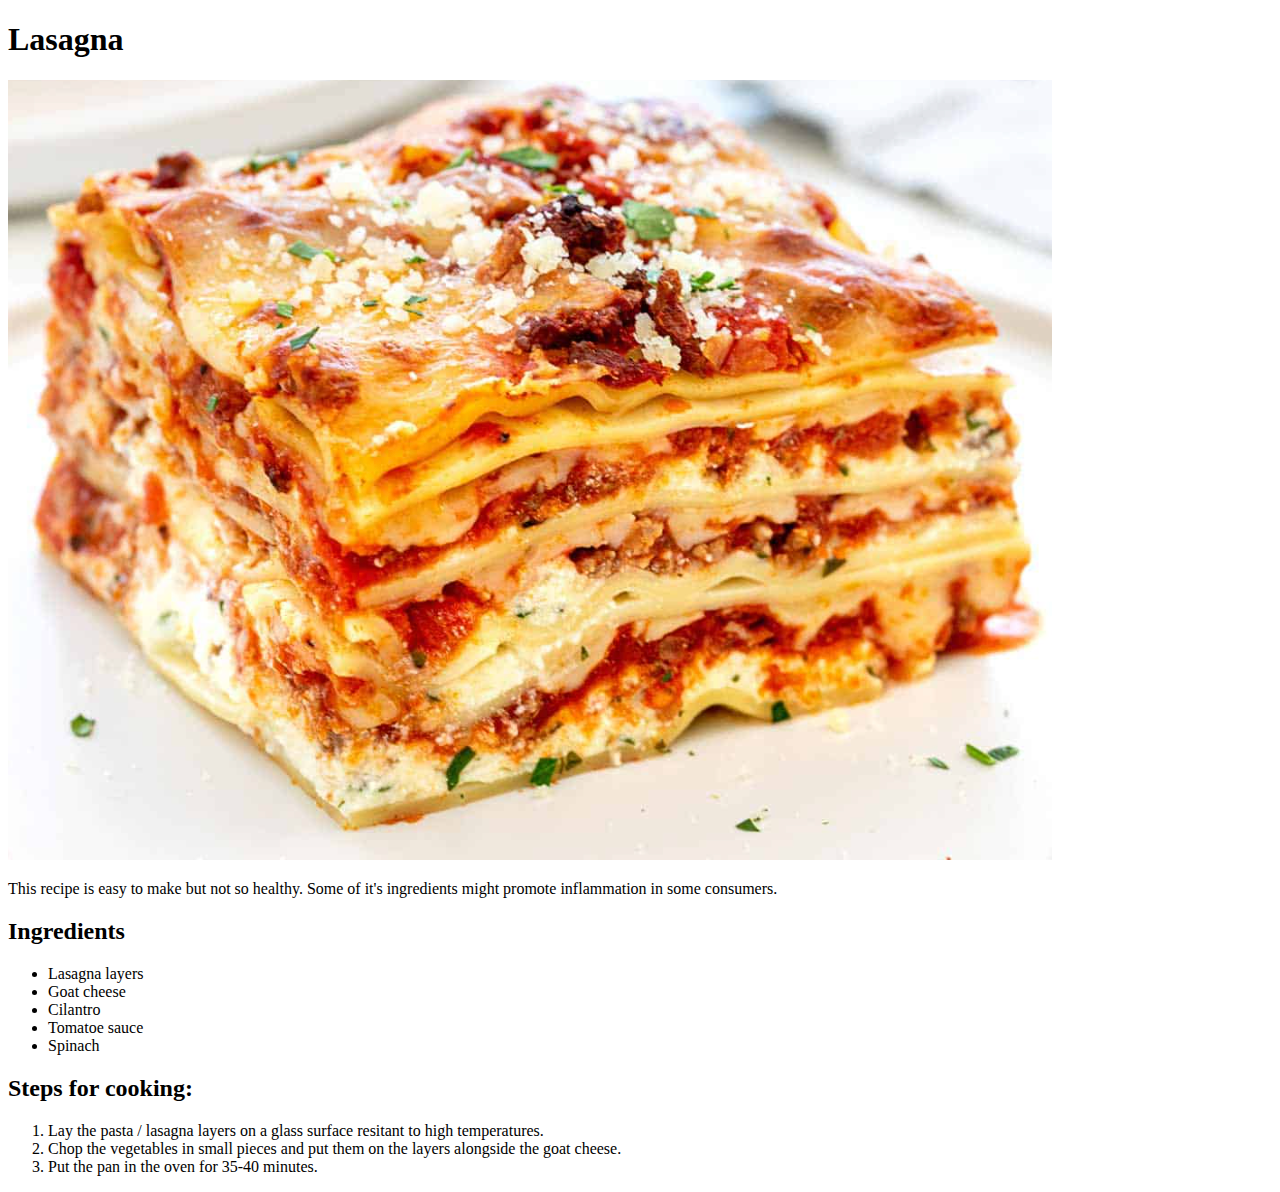
==== recipes/lasagna.html @ 9be3991d "Creation and editing of all files" ====
<!DOCTYPE html>
<html lang="en">
<head>
    <meta charset="UTF-8">
    <meta http-equiv="X-UA-Compatible" content="IE=edge">
    <meta name="viewport" content="width=device-width, initial-scale=1.0">
    <title>Document</title>
</head>
<body>
    <h1>Lasagna</h1>
    <img src="lasagna.png">
    <p>This recipe
     is easy to make but not so healthy. Some of it's ingredients might promote inflammation in some consumers.</p>

    <h2>Ingredients</h2>
    <ul>
    <li>Lasagna layers</li>
    <li>Goat cheese</li>
    <li>Cilantro</li>
    <li>Tomatoe sauce</li>
    <li>Spinach</li>
    </ul>

    <h2>Steps for cooking:</h2>
    <ol>
        <li>Lay the pasta / lasagna layers on a glass surface resitant to high temperatures.</li>
        <li>Chop the vegetables in small pieces and put them on the layers alongside the goat cheese.</li>
        <li>Put the pan in the oven for 35-40 minutes.</li>
    </ol>
</body>
</html>
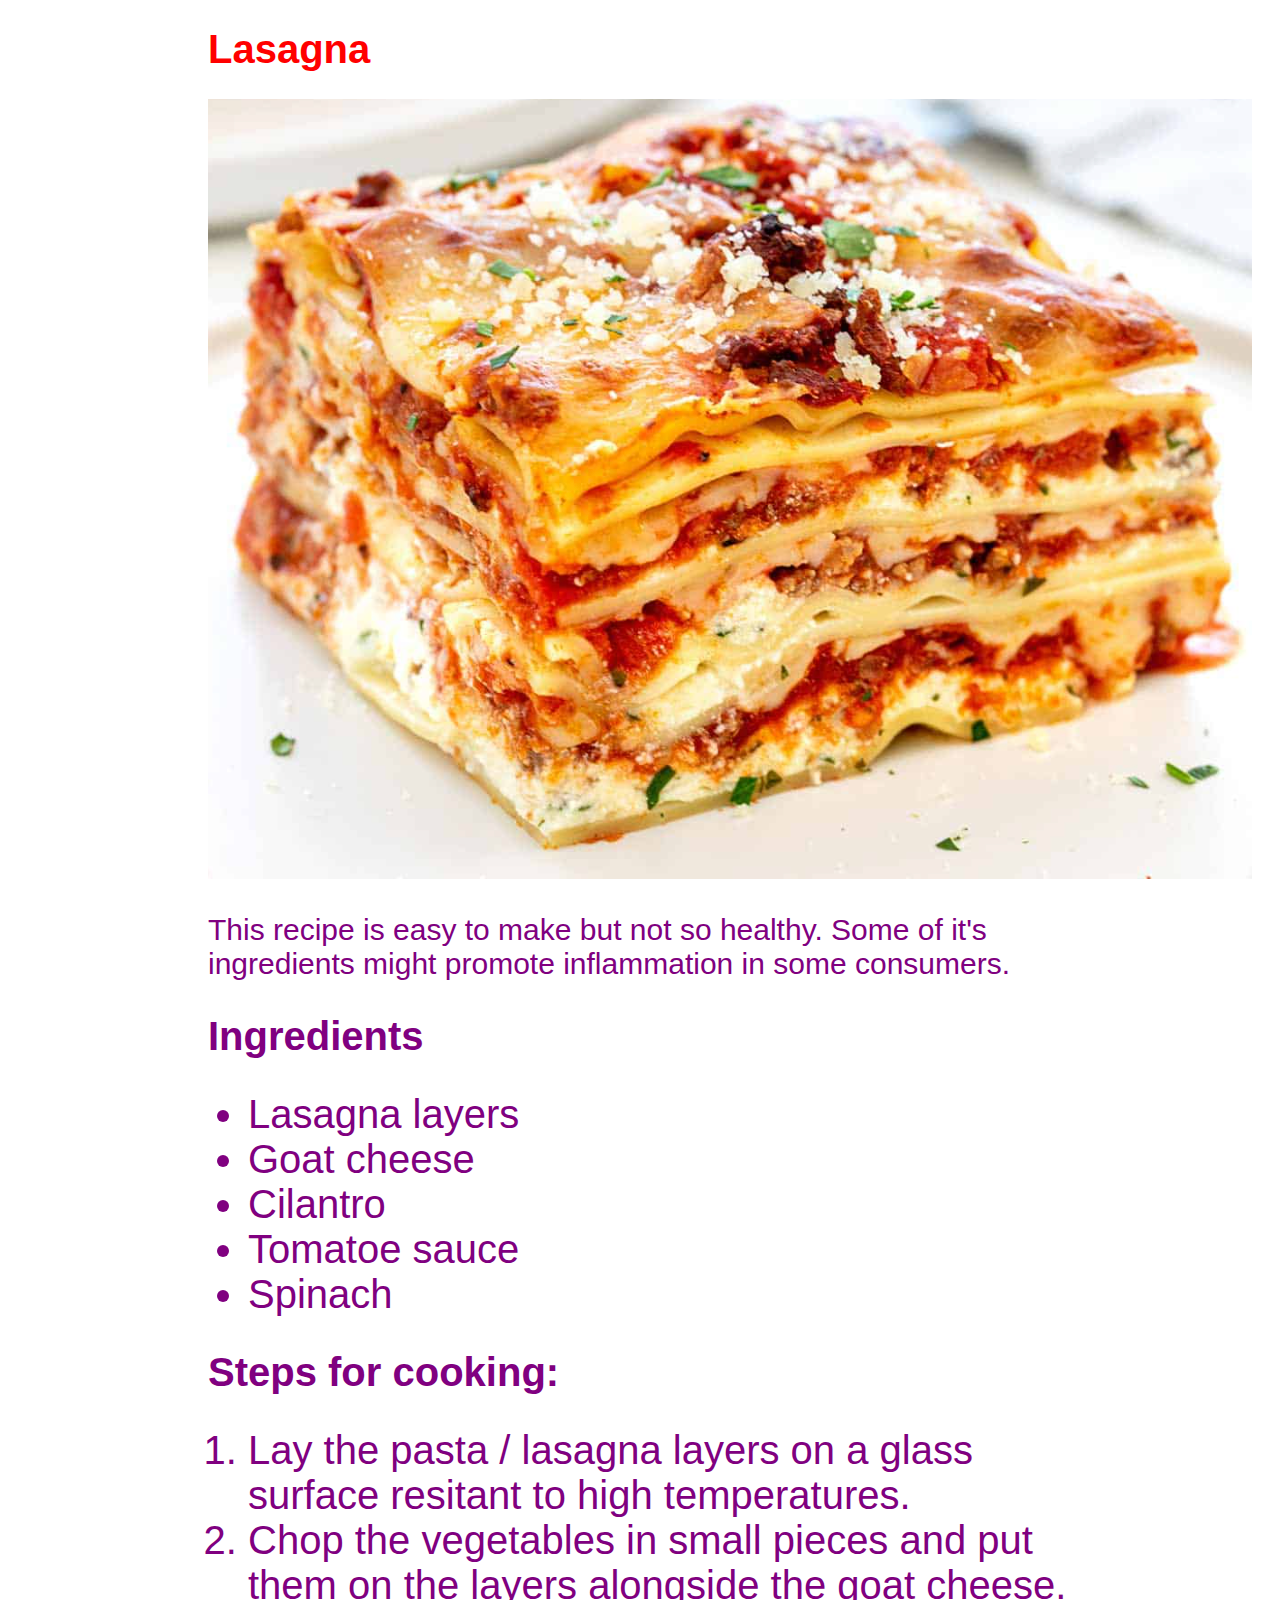
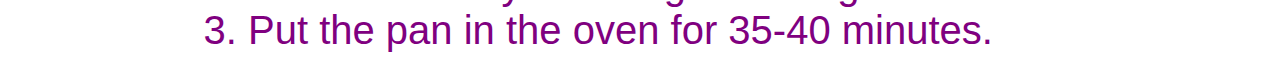
==== commit b4fa6092: "Edit  sub HTML files and CSS file" ====
--- a/recipes/lasagna.html
+++ b/recipes/lasagna.html
@@ -4,28 +4,29 @@
     <meta charset="UTF-8">
     <meta http-equiv="X-UA-Compatible" content="IE=edge">
     <meta name="viewport" content="width=device-width, initial-scale=1.0">
+    <link href="../style.css" rel="stylesheet">
     <title>Document</title>
 </head>
 <body>
-    <h1>Lasagna</h1>
-    <img src="lasagna.png">
-    <p>This recipe
-     is easy to make but not so healthy. Some of it's ingredients might promote inflammation in some consumers.</p>
-
-    <h2>Ingredients</h2>
-    <ul>
-    <li>Lasagna layers</li>
-    <li>Goat cheese</li>
-    <li>Cilantro</li>
-    <li>Tomatoe sauce</li>
-    <li>Spinach</li>
-    </ul>
-
-    <h2>Steps for cooking:</h2>
-    <ol>
-        <li>Lay the pasta / lasagna layers on a glass surface resitant to high temperatures.</li>
-        <li>Chop the vegetables in small pieces and put them on the layers alongside the goat cheese.</li>
-        <li>Put the pan in the oven for 35-40 minutes.</li>
-    </ol>
+    <div class="bodySubRecipe">
+        <h1 class = "h1SubRecipe">Lasagna</h1>
+        <img class = "imgSubRecipe" src="lasagna.png">
+        <p class = "pSubRecipe">This recipe
+         is easy to make but not so healthy. Some of it's ingredients might promote inflammation in some consumers.</p>
+        <h2 class = "h2SubRecipe">Ingredients</h2>
+        <ul>
+            <li class = "liSubRecipe">Lasagna layers</li>
+            <li class = "liSubRecipe">Goat cheese</li>
+            <li class = "liSubRecipe">Cilantro</li>
+            <li class = "liSubRecipe">Tomatoe sauce</li>
+            <li class = "liSubRecipe">Spinach</li>
+        </ul>
+        <h2 class = "h2SubRecipe">Steps for cooking:</h2>
+        <ol>
+            <li class = "liSubRecipe">Lay the pasta / lasagna layers on a glass surface resitant to high temperatures.</li>
+            <li class = "liSubRecipe">Chop the vegetables in small pieces and put them on the layers alongside the goat cheese.</li>
+            <li class = "liSubRecipe">Put the pan in the oven for 35-40 minutes.</li>
+        </ol>
+    </div>
 </body>
 </html>--- a/style.css
+++ b/style.css
@@ -0,0 +1,35 @@
+* {
+    color: purple;
+    font-family: "Open Sans", sans-serif;
+  }
+
+h1 {
+    color: red;
+    font-size: 40px;
+}
+
+body {
+    background: url("images/indexBackGround.jpg") no-repeat center center fixed;
+    -webkit-background-size: cover;
+    -moz-background-size: cover;
+    -o-background-size: cover;
+    background-size: cover;
+  }
+
+.container1, .container2 {
+    display: flex;
+    justify-content: center;
+}
+
+p {
+    font-size: 30px;
+}
+
+.h2SubRecipe,li {
+    font-size: 40px;
+}
+
+.bodySubRecipe {
+    margin-left: 200px;
+    margin-right: 200px;
+}